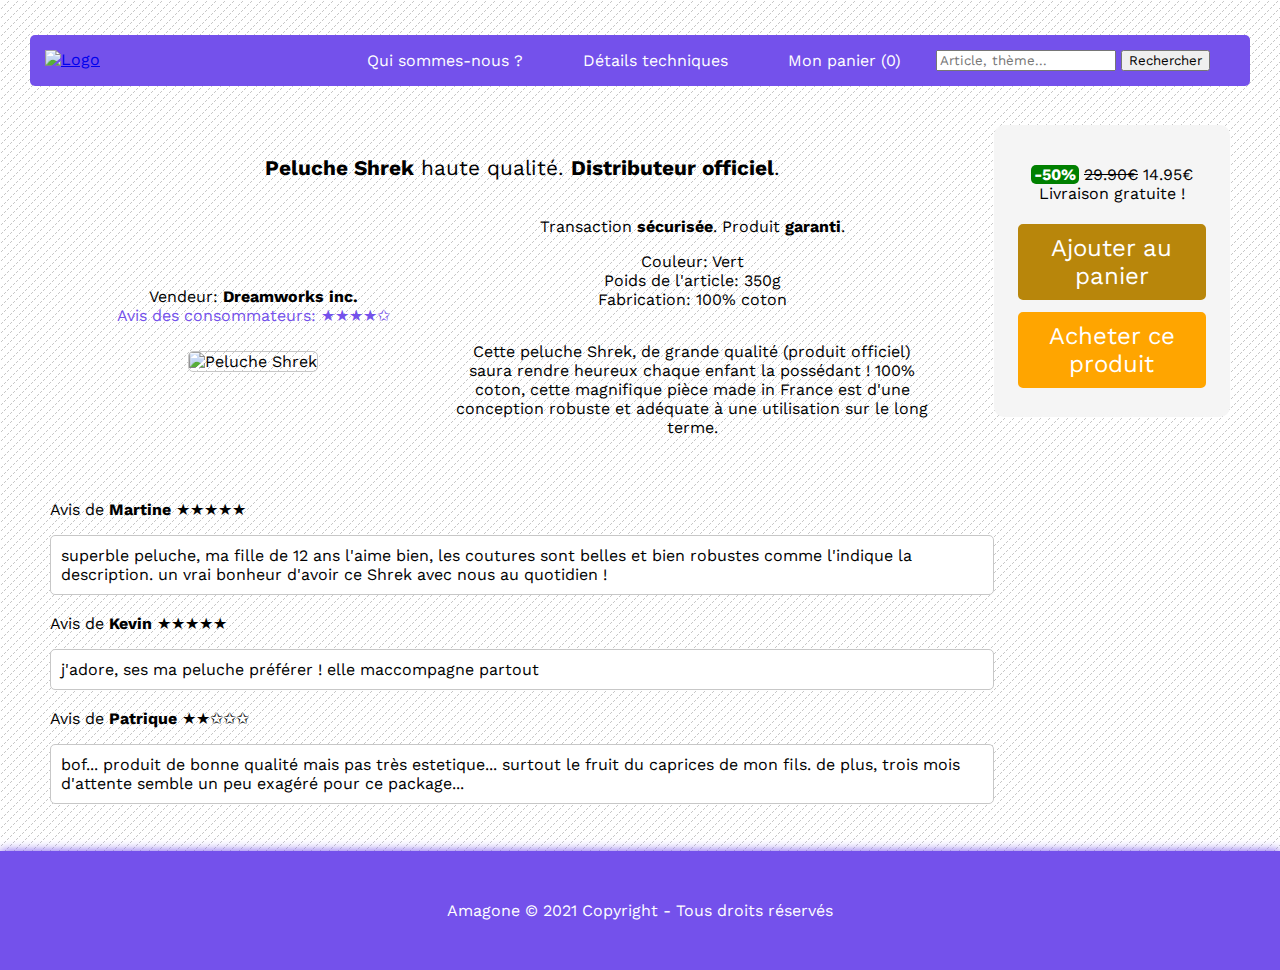
==== 0000001.html @ 74e35b0f "Add files via upload" ====
<!DOCTYPE html>
<html>
	<head>
		<meta charset="utf-8" />
		<title>Peluche Shrek | Amagone</title>
		<link rel="icon" type="image/png" href="images/logo.png" />
		<link rel="stylesheet" href="style.css" />
	</head>

	<body>
		<header>
			<div id="logo">
				<a title="Accueil" href="index.html"><img src="images/logo.png" alt="Logo" width="70" height="70" /></a>
			</div>
			<div id="nav">
				<div><a title="Qui sommes-nous ?" href="info.html" class="bouton">Qui sommes-nous ?</a></div>
				<div><a title="Détails techniques" href="info_tech.html" class="bouton">Détails techniques</a></div>
				<div><a title="Consulter mon panier" href="panier.html" class="bouton">Mon panier (0)</a></div>
				<div><form action="resultat_recherche.html" class="recherche"><input type="search" maxlength="2048" placeholder="Article, thème..." /> <input type="submit" value="Rechercher" /></form></div>
			</div>
		</header>
		<div id="corp">
			<div id="page_produit">
				<div id="fiche_produit_commentaires">
					<p id="intitule_page"><strong>Peluche Shrek</strong> haute qualité. <strong>Distributeur officiel</strong>.</p>
					<div id="fiche_produit">
						<div id="image_produit+">
							<p id="vendeur">Vendeur: <strong>Dreamworks inc.</strong><br /><a class="lien" title="Voir les avis des consommateurs" href="#commentaires">Avis des consommateurs: &#x2605;&#x2605;&#x2605;&#x2605;&#x2729;</a></p>
							<img class="image_produit" title="Peluche Shrek" src="images/0000001.jpeg" alt="Peluche Shrek" width="350px" height="350px">
						</div>
						<div id="informations_produit">
							<p id="securite">Transaction <strong>sécurisée</strong>. Produit <strong>garanti</strong>.</p>
							<p id="caracteristiques">Couleur: Vert<br />Poids de l'article: 350g<br />Fabrication: 100% coton</p>
							<p id="description">Cette peluche Shrek, de grande qualité (produit officiel) saura rendre heureux chaque enfant la possédant ! 100% coton, cette magnifique pièce made in France est d'une conception robuste et adéquate à une utilisation sur le long terme.</p>
						</div>
					</div>
					<div id="commentaires">
						<p class="avis">Avis de <strong>Martine</strong> &#x2605;&#x2605;&#x2605;&#x2605;&#x2605;<div class="contenu_commentaire">superble peluche, ma fille de 12 ans l'aime bien, les coutures sont belles et bien robustes comme l'indique la description. un vrai bonheur d'avoir ce Shrek avec nous au quotidien !</div></p>
						<p class="avis">Avis de <strong>Kevin</strong> &#x2605;&#x2605;&#x2605;&#x2605;&#x2605;<div class="contenu_commentaire">j'adore, ses ma peluche préférer ! elle maccompagne partout</div></p>
						<p class="avis">Avis de <strong>Patrique</strong> &#x2605;&#x2605;&#x2729;&#x2729;&#x2729;<div class="contenu_commentaire">bof... produit de bonne qualité mais pas très estetique... surtout le fruit du caprices de mon fils. de plus, trois mois d'attente semble un peu exagéré pour ce package...</div></p>
					</div>
				</div>
				<div id="achat_produit">
					<p id="prix"><strong class="promo">-50%</strong> <span class="ancien_prix">29.90&euro;</span> 14.95&euro;<br />Livraison gratuite !</p>
					<a class="bouton_2" title="Ajouter au panier" href="panier_0000001.html">Ajouter au panier</a>
					<a class="bouton_3" title="Acheter ce produit" href="achat_0000001.html">Acheter ce produit</a>
				</div>
			</div>
		</div>
		<footer>
			Amagone &copy; 2021 Copyright - Tous droits réservés
		</footer>
	</body>
</html>
---- style.css ----
@import url('https://fonts.googleapis.com/css2?family=Work+Sans:wght@500;700&display=swap');

/* Paramètres généraux */

*
{
	font-family: 'Work Sans', sans-serif;
}

body
{
	margin: 50px;
	background: url([data-uri]) repeat;
}

strong
{
	font-weight: 700;
}

.lien
{
	text-decoration: none;
	color: #7451eb;
	border-radius: 4px;
	padding: 1px;
	transition: 0.2s;
}

.lien:hover
{
	background-color: #7451eb;
	color: white;
	transition: 0.2s;
}

/* Barre de navigation */

header
{
	margin: -15px -20px 0;
	background-color: #7451eb;
	position: sticky;
	top: 0;
	padding: 15px;
	border-radius: 5px;
	display: flex;
	justify-content: space-between;
}

#nav
{
	display: flex;
	align-items: center;
}

.bouton
{
	padding: 25px;
	margin: 0 5px;
	color: white;
	text-decoration: none;
	transition: 0.2s;
}

.recherche
{
	margin-left: 5px;
	margin-right: 25px;
}

.bouton:hover
{
	background-color: #5633cb;
	border-radius: 5px;
	transition: 0.2s;
}

/* Corp et bas de page */

footer
{
	margin: 0 -50px -50px;
	padding: 50px 0;
	background-color: #7451eb;
	box-shadow: 0 0 10px #7451eb;
	color: white;
	text-align: center;
}

#intitule_page
{
	margin-top: 70px;
	font-size: 1.3em;
}

#message_jour
{
	font-size: 1.1em;
}

.image_produit
{
	border: 1px rgb(199, 199, 199) solid;
	border-radius: 5px;
	margin: 10px;
}

#corp
{
	text-align: center;
}

.large_bouton
{
	display: inline-block;
	padding: 10px;
	margin: 3%;
}

.large_bouton:hover
{
	border: 10px #5633cb solid;
	background-color: #5633cb;
	padding: 0;
	border-radius: 5px;
}

.large_bouton:hover .image_produit
{
	border: 1px white solid;
}

.large_bouton:hover
{
	border: 10px #5633cb solid;
	background-color: #5633cb;
	padding: 0;
	border-radius: 5px;
}

.large_bouton:link, .large_bouton:visited, .large_bouton:active
{
	text-decoration: none;
	color: black;
}

.large_bouton:hover
{
	color: white;
}

.promo
{
	background-color: green;
	border-radius: 5px;
	color: white;
	padding: 0 3px;
}

.ancien_prix
{
	text-decoration: line-through;
}

.large_bouton:hover .promo
{
	background-color: #79ea6e;
	border-radius: 5px;
	color: black;
}

/* Page produit */

#page_produit
{
	display: flex;
	flex-wrap: wrap;
	justify-content: space-evenly;
}

#fiche_produit_commentaires
{
	flex-basis: 80%;
}

#fiche_produit
{
	display: flex;
	flex-wrap: wrap;
	align-items: center;
	justify-content: space-evenly;
	margin-bottom: 5%;
}

#description
{
	margin-top: 7%;
}

#informations_produit
{
	flex-basis: 50%;
}

#image_produit+
{
	flex-basis: 50%;
}

#commentaires
{
	text-align: left;
	margin-bottom: 5%;
}

.contenu_commentaire
{
	background-color: white;
	padding: 10px;
	border: 1px rgb(199, 199, 199) solid;
	border-radius: 5px;
	margin-bottom: 2%;
}

#achat_produit
{
	display: flex;
	flex-direction: column;
	flex-basis: 16%;
	padding: 2%;
	margin: 20px 0;
	background-color: whitesmoke;
	border-radius: 10px;
	height: 1%;
	position: sticky;
	top: 125px;
}

.bouton_2
{
	background-color: darkgoldenrod;
	padding: 8px;
	border: 2px darkgoldenrod solid;
	text-decoration: none;
	color: white;
	font-size: 1.5em;
	border-radius: 5px;
	transition: 0.2s;
	margin: 3% 0;
}

.bouton_3
{
	background-color: orange;
	padding: 8px;
	border: 2px orange solid;
	text-decoration: none;
	color: white;
	font-size: 1.5em;
	border-radius: 5px;
	transition: 0.2s;
	margin: 3% 0;
}

.bouton_2:hover, .bouton_3:hover
{
	background-color: white;
	padding: 8px;
	border: 2px black solid;
	color: black;
	transition: 0.2s;
}

/* Panier */

#listing_produits
{
	display: flex;
	flex-direction: column;
	flex-basis: 80%;
}

.produit_panier_suppr
{
	display: flex;
	align-items: center;
}

.produit_panier
{
	display: flex;
	align-items: center;
	justify-content: space-between;
	border-radius: 5px;
	text-decoration: none;
	color: black;
	padding: 10px;
	margin: 4%;
	flex-basis: 98%;
}

.bouton_suppr
{
	flex-basis: 2%;
	border-radius: 10px;
	text-decoration: none;
	color: white;
	background-color: red;
	transition: 0.2s;
}

.bouton_suppr:hover
{
	background-color: black;
	transition: 0.2s;
}

.produit_panier:hover
{
	background-color: #5633cb;
	color: white;
}

.produit_panier:hover .image_produit
{
	border: 1px white solid;
}

#intitule
{
	margin: 0 3%;
	text-align: right;
}

.produit_panier:hover .promo
{
	background-color: #79ea6e;
	border-radius: 5px;
	color: black;
}

#erreur
{
	margin: 10em 0;
	font-size: 1.5em;
	color: grey;
}

/* Formulaire achat */

#formulaire_complet
{
	display: flex;
	flex-wrap: wrap;
	justify-content: space-evenly;
	margin: 4% 0;
}

#formulaire_1
{
	flex-basis: 50%;
	margin: 1% 0;
}

#formulaire_2
{
	flex-basis: 50%;
	margin: 1% 0;
}

#formulaire_3
{
	flex-basis: 100%;
}

#formulaire_1 div, #formulaire_2 div
{
	display: flex;
	justify-content: space-between;
	margin-top: 1em;
	align-items: center;
}

#formulaire_1 div input, #formulaire_2 div input
{
	width: 50%;
}

#formulaire_3 button
{
	height: 5em;
	width: 10em;
	margin: 1% 0;
}

/* Info */

#info
{
	font-size: 1.2em;
	color: rgb(63, 63, 63);
	margin: 5% 0;
}

#made_by
{
	font-size: 1.5em;
	color: rgb(63, 63, 63);
	margin: 5% 0;
}
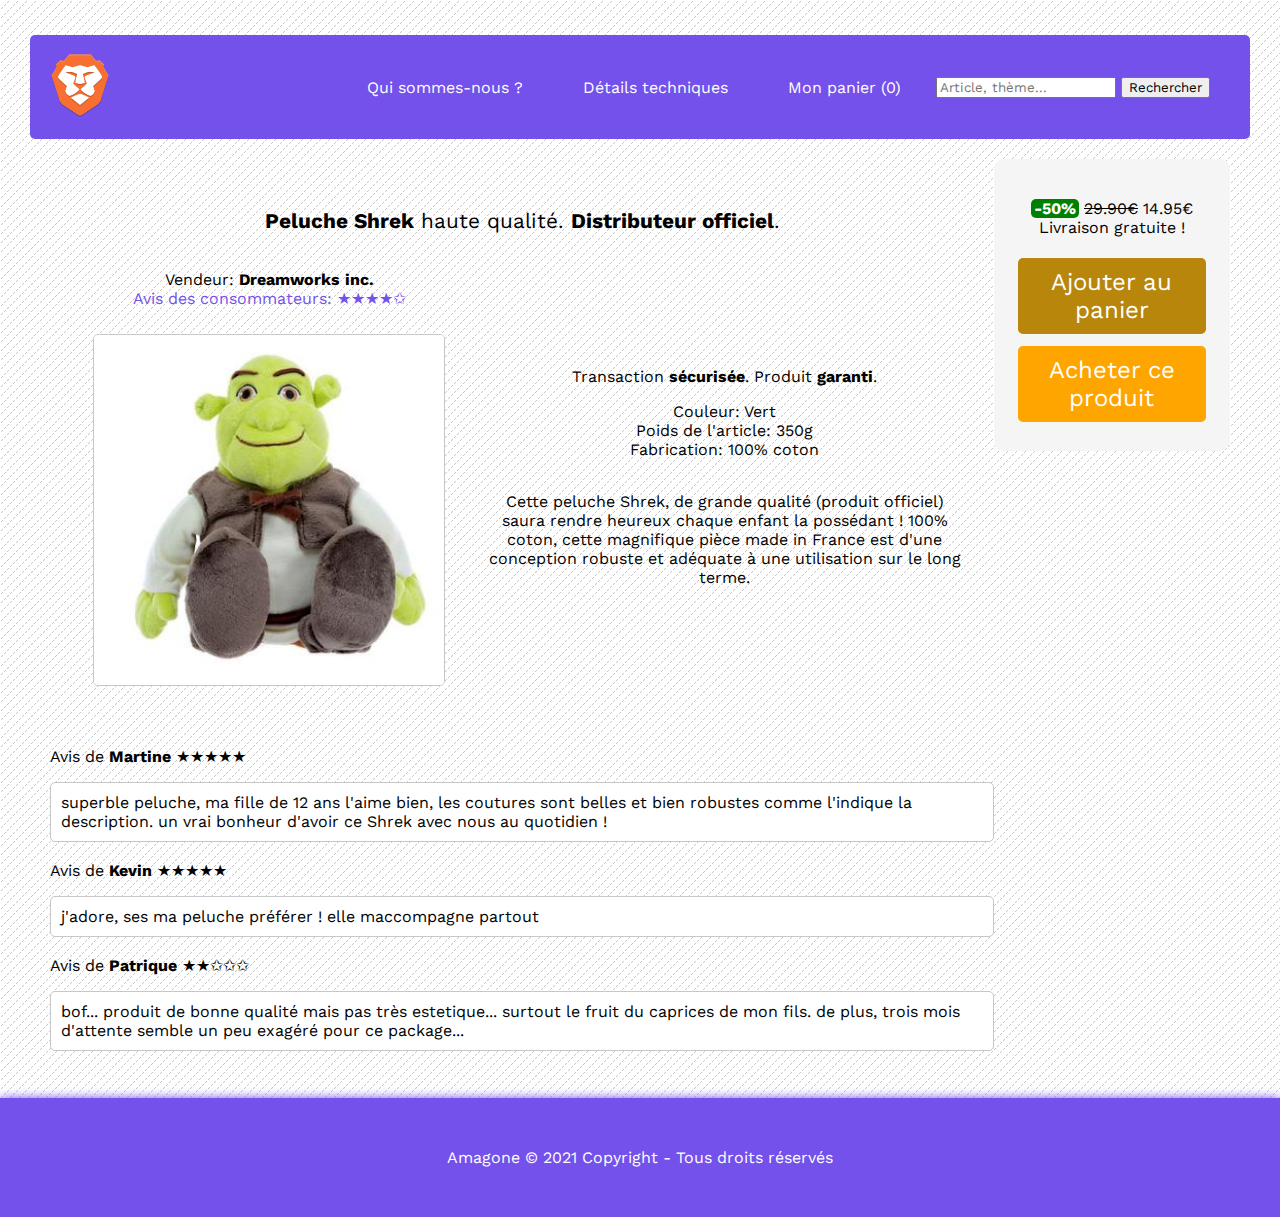
==== commit 266273de: "Add files via upload" ====
--- a/0000001.html
+++ b/0000001.html
@@ -26,7 +26,7 @@
 					<div id="fiche_produit">
 						<div id="image_produit+">
 							<p id="vendeur">Vendeur: <strong>Dreamworks inc.</strong><br /><a class="lien" title="Voir les avis des consommateurs" href="#commentaires">Avis des consommateurs: &#x2605;&#x2605;&#x2605;&#x2605;&#x2729;</a></p>
-							<img class="image_produit" title="Peluche Shrek" src="images/0000001.jpeg" alt="Peluche Shrek" width="350px" height="350px">
+							<img class="image_produit" title="Peluche Shrek" src="images/0000001.jpeg" alt="Peluche Shrek" width="350" height="350">
 						</div>
 						<div id="informations_produit">
 							<p id="securite">Transaction <strong>sécurisée</strong>. Produit <strong>garanti</strong>.</p>
@@ -35,9 +35,9 @@
 						</div>
 					</div>
 					<div id="commentaires">
-						<p class="avis">Avis de <strong>Martine</strong> &#x2605;&#x2605;&#x2605;&#x2605;&#x2605;<div class="contenu_commentaire">superble peluche, ma fille de 12 ans l'aime bien, les coutures sont belles et bien robustes comme l'indique la description. un vrai bonheur d'avoir ce Shrek avec nous au quotidien !</div></p>
-						<p class="avis">Avis de <strong>Kevin</strong> &#x2605;&#x2605;&#x2605;&#x2605;&#x2605;<div class="contenu_commentaire">j'adore, ses ma peluche préférer ! elle maccompagne partout</div></p>
-						<p class="avis">Avis de <strong>Patrique</strong> &#x2605;&#x2605;&#x2729;&#x2729;&#x2729;<div class="contenu_commentaire">bof... produit de bonne qualité mais pas très estetique... surtout le fruit du caprices de mon fils. de plus, trois mois d'attente semble un peu exagéré pour ce package...</div></p>
+						<p class="avis">Avis de <strong>Martine</strong> &#x2605;&#x2605;&#x2605;&#x2605;&#x2605;</p><div class="contenu_commentaire">superble peluche, ma fille de 12 ans l'aime bien, les coutures sont belles et bien robustes comme l'indique la description. un vrai bonheur d'avoir ce Shrek avec nous au quotidien !</div>
+						<p class="avis">Avis de <strong>Kevin</strong> &#x2605;&#x2605;&#x2605;&#x2605;&#x2605;</p><div class="contenu_commentaire">j'adore, ses ma peluche préférer ! elle maccompagne partout</div>
+						<p class="avis">Avis de <strong>Patrique</strong> &#x2605;&#x2605;&#x2729;&#x2729;&#x2729;</p><div class="contenu_commentaire">bof... produit de bonne qualité mais pas très estetique... surtout le fruit du caprices de mon fils. de plus, trois mois d'attente semble un peu exagéré pour ce package...</div>
 					</div>
 				</div>
 				<div id="achat_produit">
